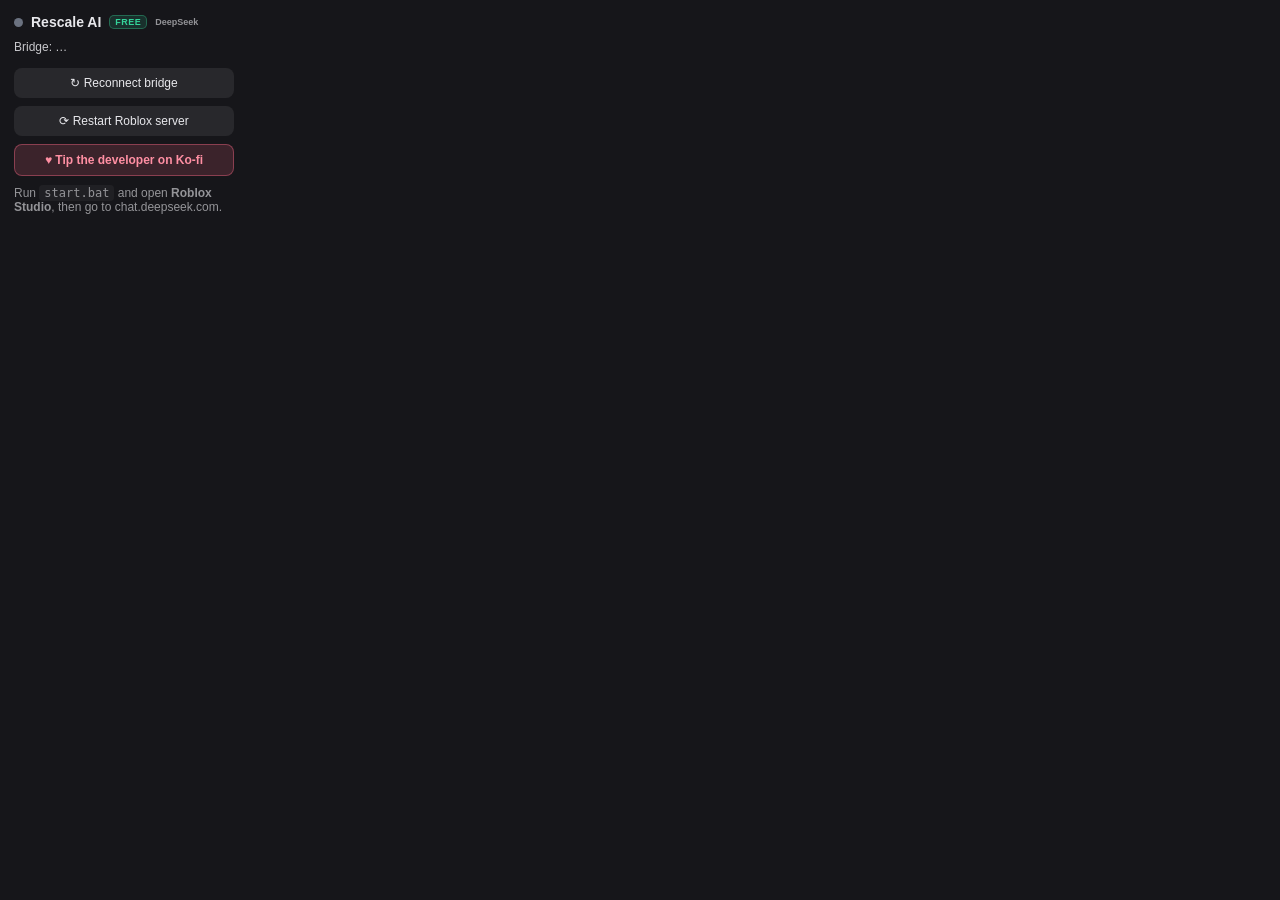
==== rescale-ai-extension/popup.html @ b417be68 "feat: Rescale AI v1.4.2 initial commit" ====
<!DOCTYPE html>
<html>
<head>
  <meta charset="utf-8" />
  <style>
    body { width: 248px; margin: 0; font-family: "Segoe UI", sans-serif; background: #16161a; color: #e8e8ec; }
    .wrap { padding: 14px; }
    h1 { font-size: 14px; margin: 0 0 10px; display: flex; align-items: center; gap: 8px; }
    .free { font-size: 9px; font-weight: 700; letter-spacing: .5px; text-transform: uppercase;
            color: #34d399; background: rgba(52,211,153,.14); border: 1px solid rgba(52,211,153,.35);
            padding: 1px 5px; border-radius: 5px; }
    .dot { width: 9px; height: 9px; border-radius: 50%; background: #6b7280; }
    .dot.on { background: #34d399; box-shadow: 0 0 8px #34d399; }
    .dot.warn { background: #fbbf24; box-shadow: 0 0 8px #fbbf24; }
    .row { font-size: 12px; opacity: 0.85; margin: 6px 0; }
    button { width: 100%; margin-top: 8px; padding: 8px; border: 0; border-radius: 8px; cursor: pointer; font-size: 12px; }
    .ghost { background: rgba(255,255,255,0.08); color: #e8e8ec; }
    .kofi { background: rgba(255,105,135,.16); color: #ff8fa3; border: 1px solid rgba(255,105,135,.4) !important; font-weight: 700; }
    code { background: rgba(255,255,255,0.08); padding: 1px 5px; border-radius: 4px; }
  </style>
</head>
<body>
  <div class="wrap">
    <h1><span id="dot" class="dot"></span> Rescale AI <span class="free">Free</span> <span style="font-size:9px;opacity:.6">DeepSeek</span></h1>
    <div class="row" id="state">Bridge: …</div>
    <div class="row" id="tools"></div>
    <div class="row" id="servers" style="white-space:pre-line; font-family:ui-monospace,monospace; opacity:0.75"></div>
    <button class="ghost" id="reconnect">↻ Reconnect bridge</button>
    <button class="ghost" id="restart">⟳ Restart Roblox server</button>
    <button class="kofi" id="kofi">♥ Tip the developer on Ko-fi</button>
    <div class="row" style="margin-top:10px; opacity:0.6">
      Run <code>start.bat</code> and open <b>Roblox Studio</b>, then go to chat.deepseek.com.
    </div>
  </div>
  <script src="popup.js"></script>
</body>
</html>
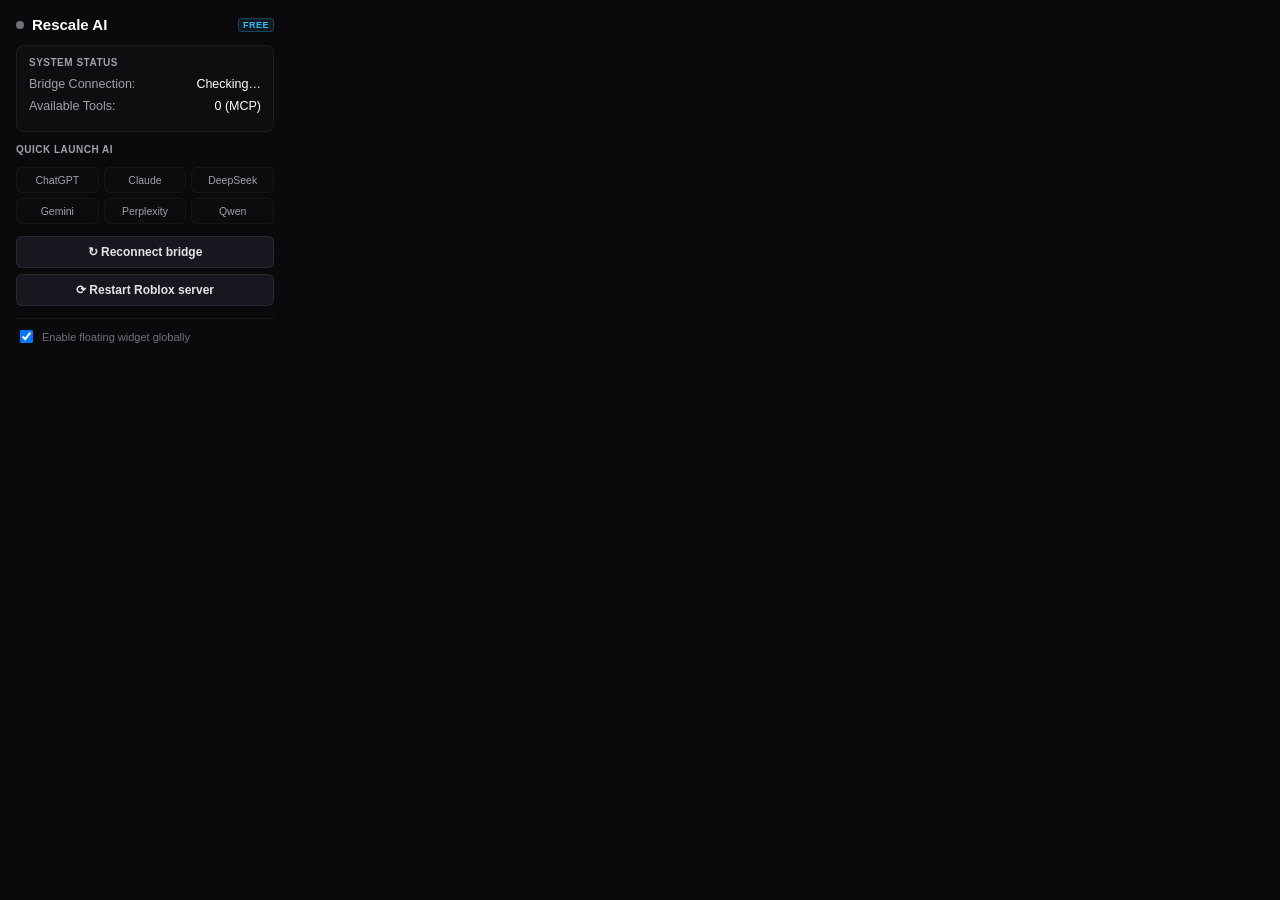
==== commit a9c91f53: "feat: remove Ko-fi from popup, add global widget setting toggle, expand overlay UI sizes, and add vi" ====
--- a/rescale-ai-extension/popup.html
+++ b/rescale-ai-extension/popup.html
@@ -3,33 +3,212 @@
 <head>
   <meta charset="utf-8" />
   <style>
-    body { width: 248px; margin: 0; font-family: "Segoe UI", sans-serif; background: #16161a; color: #e8e8ec; }
-    .wrap { padding: 14px; }
-    h1 { font-size: 14px; margin: 0 0 10px; display: flex; align-items: center; gap: 8px; }
-    .free { font-size: 9px; font-weight: 700; letter-spacing: .5px; text-transform: uppercase;
-            color: #34d399; background: rgba(52,211,153,.14); border: 1px solid rgba(52,211,153,.35);
-            padding: 1px 5px; border-radius: 5px; }
-    .dot { width: 9px; height: 9px; border-radius: 50%; background: #6b7280; }
-    .dot.on { background: #34d399; box-shadow: 0 0 8px #34d399; }
-    .dot.warn { background: #fbbf24; box-shadow: 0 0 8px #fbbf24; }
-    .row { font-size: 12px; opacity: 0.85; margin: 6px 0; }
-    button { width: 100%; margin-top: 8px; padding: 8px; border: 0; border-radius: 8px; cursor: pointer; font-size: 12px; }
-    .ghost { background: rgba(255,255,255,0.08); color: #e8e8ec; }
-    .kofi { background: rgba(255,105,135,.16); color: #ff8fa3; border: 1px solid rgba(255,105,135,.4) !important; font-weight: 700; }
-    code { background: rgba(255,255,255,0.08); padding: 1px 5px; border-radius: 4px; }
+    body {
+      width: 290px;
+      margin: 0;
+      font-family: -apple-system, BlinkMacSystemFont, "Segoe UI", Roboto, sans-serif;
+      background: #0a0a0c;
+      color: #e4e4e7;
+      user-select: none;
+    }
+    .wrap {
+      padding: 16px;
+      display: flex;
+      flex-direction: column;
+      gap: 12px;
+    }
+    h1 {
+      font-size: 15px;
+      font-weight: 700;
+      margin: 0;
+      display: flex;
+      align-items: center;
+      justify-content: space-between;
+      color: #ffffff;
+    }
+    .brand-group {
+      display: flex;
+      align-items: center;
+      gap: 8px;
+    }
+    .dot {
+      width: 8px;
+      height: 8px;
+      border-radius: 50%;
+      background: #71717a;
+      display: inline-block;
+      transition: all 0.3s ease;
+    }
+    .dot.on { background: #10b981; box-shadow: 0 0 10px #10b981; }
+    .dot.warn { background: #f59e0b; box-shadow: 0 0 10px #f59e0b; }
+    
+    .badge-free {
+      font-size: 9px;
+      font-weight: 700;
+      letter-spacing: 0.5px;
+      text-transform: uppercase;
+      color: #38bdf8;
+      background: rgba(56, 189, 248, 0.1);
+      border: 1px solid rgba(56, 189, 248, 0.25);
+      padding: 1px 4px;
+      border-radius: 4px;
+    }
+
+    /* Cards */
+    .status-card {
+      background: rgba(255, 255, 255, 0.02);
+      border: 1px solid rgba(255, 255, 255, 0.06);
+      border-radius: 8px;
+      padding: 10px 12px;
+      font-size: 12.5px;
+      line-height: 1.4;
+    }
+    
+    .status-title {
+      font-weight: 600;
+      color: #a1a1aa;
+      font-size: 10px;
+      text-transform: uppercase;
+      letter-spacing: 0.5px;
+      margin-bottom: 6px;
+    }
+    
+    .status-row {
+      display: flex;
+      justify-content: space-between;
+      margin-bottom: 4px;
+    }
+    .status-row:last-child {
+      margin-bottom: 0;
+    }
+    .label { color: #a1a1aa; }
+    .val { font-weight: 500; color: #ffffff; }
+
+    /* Action Buttons */
+    .btn-group {
+      display: flex;
+      flex-direction: column;
+      gap: 6px;
+    }
+    button {
+      width: 100%;
+      padding: 8px 10px;
+      border: 1px solid rgba(255, 255, 255, 0.08);
+      border-radius: 6px;
+      background: #16171f;
+      color: #e4e4e7;
+      font-size: 12px;
+      font-weight: 600;
+      cursor: pointer;
+      display: flex;
+      align-items: center;
+      justify-content: center;
+      gap: 6px;
+      transition: all 0.2s ease;
+    }
+    button:hover {
+      background: #1d1e2a;
+      border-color: rgba(56, 189, 248, 0.4);
+      color: #ffffff;
+      box-shadow: 0 0 8px rgba(56, 189, 248, 0.15);
+    }
+    
+    /* Launcher Section */
+    .launcher-section {
+      display: flex;
+      flex-direction: column;
+      gap: 6px;
+    }
+    .launcher-grid {
+      display: grid;
+      grid-template-columns: repeat(3, 1fr);
+      gap: 5px;
+    }
+    .launcher-btn {
+      padding: 6px 4px;
+      background: rgba(255, 255, 255, 0.01);
+      border: 1px solid rgba(255, 255, 255, 0.04);
+      border-radius: 6px;
+      font-size: 10.5px;
+      font-weight: 500;
+      color: #a1a1aa;
+      text-decoration: none;
+      text-align: center;
+      transition: all 0.15s ease;
+    }
+    .launcher-btn:hover {
+      background: rgba(56, 189, 248, 0.05);
+      border-color: rgba(56, 189, 248, 0.25);
+      color: #38bdf8;
+    }
+
+    /* Settings section */
+    .settings-row {
+      border-top: 1px solid rgba(255, 255, 255, 0.06);
+      padding-top: 8px;
+      font-size: 11px;
+      color: #71717a;
+    }
+    .toggle-label {
+      display: flex;
+      align-items: center;
+      gap: 6px;
+      cursor: pointer;
+    }
+    .toggle-label:hover {
+      color: #a1a1aa;
+    }
   </style>
 </head>
 <body>
   <div class="wrap">
-    <h1><span id="dot" class="dot"></span> Rescale AI <span class="free">Free</span> <span style="font-size:9px;opacity:.6">DeepSeek</span></h1>
-    <div class="row" id="state">Bridge: …</div>
-    <div class="row" id="tools"></div>
-    <div class="row" id="servers" style="white-space:pre-line; font-family:ui-monospace,monospace; opacity:0.75"></div>
-    <button class="ghost" id="reconnect">↻ Reconnect bridge</button>
-    <button class="ghost" id="restart">⟳ Restart Roblox server</button>
-    <button class="kofi" id="kofi">♥ Tip the developer on Ko-fi</button>
-    <div class="row" style="margin-top:10px; opacity:0.6">
-      Run <code>start.bat</code> and open <b>Roblox Studio</b>, then go to chat.deepseek.com.
+    <h1>
+      <div class="brand-group">
+        <span id="dot" class="dot"></span>
+        <span>Rescale AI</span>
+      </div>
+      <span class="badge-free">Free</span>
+    </h1>
+
+    <!-- Status Card -->
+    <div class="status-card">
+      <div class="status-title">System Status</div>
+      <div class="status-row">
+        <span class="label">Bridge Connection:</span>
+        <span id="state" class="val">Checking…</span>
+      </div>
+      <div class="status-row">
+        <span class="label">Available Tools:</span>
+        <span id="tools" class="val">0 (MCP)</span>
+      </div>
+      <div id="servers" style="white-space:pre-line; font-family:ui-monospace,monospace; opacity:0.75; font-size:10.5px; margin-top:6px; color:#a1a1aa;"></div>
+    </div>
+
+    <!-- AI Launcher Grid -->
+    <div class="launcher-section">
+      <div class="status-title">Quick Launch AI</div>
+      <div class="launcher-grid">
+        <a href="https://chatgpt.com/" target="_blank" class="launcher-btn">ChatGPT</a>
+        <a href="https://claude.ai/" target="_blank" class="launcher-btn">Claude</a>
+        <a href="https://chat.deepseek.com/" target="_blank" class="launcher-btn">DeepSeek</a>
+        <a href="https://gemini.google.com/" target="_blank" class="launcher-btn">Gemini</a>
+        <a href="https://www.perplexity.ai/" target="_blank" class="launcher-btn">Perplexity</a>
+        <a href="https://chat.qwen.ai/" target="_blank" class="launcher-btn">Qwen</a>
+      </div>
+    </div>
+
+    <!-- Actions -->
+    <div class="btn-group">
+      <button id="reconnect">↻ Reconnect bridge</button>
+      <button id="restart">⟳ Restart Roblox server</button>
+    </div>
+
+    <!-- Global settings -->
+    <div class="settings-row">
+      <label class="toggle-label">
+        <input type="checkbox" id="toggle-widget" checked>
+        <span>Enable floating widget globally</span>
+      </label>
     </div>
   </div>
   <script src="popup.js"></script>
